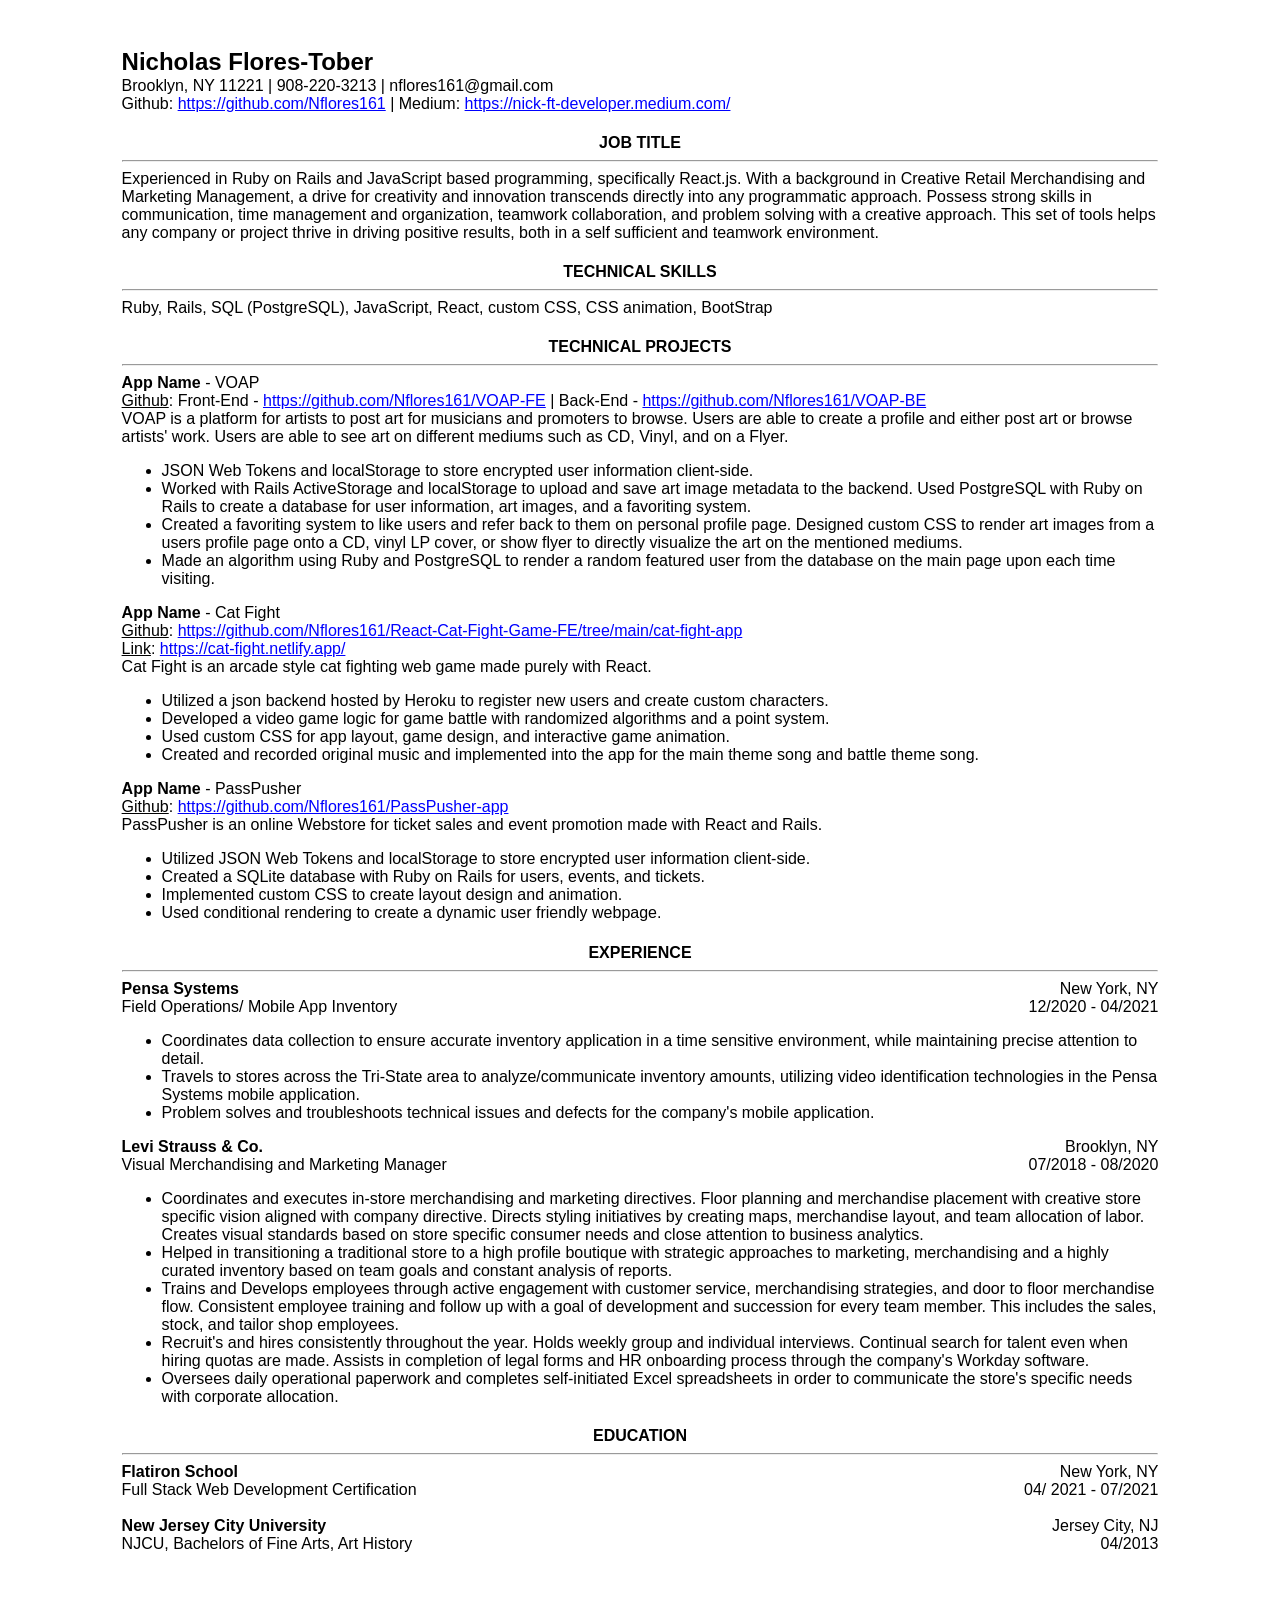
==== index.html @ 8d42a9af "Updated" ====
<!DOCTYPE html>
<html lang="en">
<head>
  <meta charset="UTF-8">
  <meta http-equiv="X-UA-Compatible" content="IE=edge">
  <meta name="viewport" content="width=device-width, initial-scale=1.0">
  <link rel="stylesheet" href="styles.css">
  <link rel="preconnect" href="https://fonts.googleapis.com">
  <link rel="preconnect" href="https://fonts.gstatic.com" crossorigin>
  <link href="https://fonts.googleapis.com/css2?family=Roboto&display=swap" rel="stylesheet">
  <title>Nick Flores-Tober's Resume</title>
</head>
<body>

  <header>
    <div>
      <h2 id="nameTitle">Nicholas Flores-Tober</h2>
        <p>
          Brooklyn, NY 11221 | 908-220-3213 | nflores161@gmail.com
        </p>
        <p>
          Github: <a href="https://github.com/Nflores161">https://github.com/Nflores161</a> | Medium: <a href="https://nick-ft-developer.medium.com/">https://nick-ft-developer.medium.com/</a>
        </p> 
    </div>
  </header> 

  <section>
    <h4 class="secTitle">JOB TITLE</h4><hr>
      <p>
        Experienced in Ruby on Rails and JavaScript based programming, specifically React.js. With a background in Creative Retail Merchandising and Marketing Management, a drive for creativity and innovation transcends directly into any programmatic approach. Possess strong skills in communication, time management and organization, teamwork collaboration, and problem solving with a creative approach. This set of tools helps any company or project thrive in driving positive results, both in a self sufficient and teamwork environment.
      </p> 
  </section>     
  <section>
    <h4 class="secTitle">TECHNICAL SKILLS</h4><hr>
      <p>
        Ruby, Rails, SQL (PostgreSQL), JavaScript, React, custom CSS, CSS animation, BootStrap
      </p> 
  </section>  

  <section>
    <h4 class="secTitle">TECHNICAL PROJECTS</h4><hr>
      <div>
        <p>
          <b>App Name</b> - VOAP
        </p>
        <p><u>Github</u>: Front-End - <a href="https://github.com/Nflores161/VOAP-FE">https://github.com/Nflores161/VOAP-FE</a> | Back-End - <a href="https://github.com/Nflores161/VOAP-BE">https://github.com/Nflores161/VOAP-BE</a>
        </p>
        <p>VOAP is a platform for artists to post art for musicians and promoters to browse. Users are able to create a profile and either post art or browse artists' work. Users are able to see art on different mediums such as CD, Vinyl, and on a Flyer.
        </p>  

        <ul>
          <li>
            JSON Web Tokens and localStorage to store encrypted user information client-side.
          </li> 
          <li>
          Worked with Rails ActiveStorage and localStorage to upload and save art image metadata to the backend.
          Used PostgreSQL with Ruby on Rails to create a database for user information, art images, and a favoriting system.
          </li>
          <li>
          Created a favoriting system to like users and refer back to them on personal profile page.
          Designed custom CSS to render art images from a users profile page onto a CD, vinyl LP cover, or show flyer to directly visualize the art on the mentioned mediums.
          </li>
          <li>
          Made an algorithm using Ruby and PostgreSQL to render a random featured user from the database on the main page upon each time visiting.
          </li>
        </ul>
      </div>

      <div>
        <p>
          <b>App Name</b> - Cat Fight
        </p>  
        <p>
          <u>Github</u>: <a href="https://github.com/Nflores161/React-Cat-Fight-Game-FE/tree/main/cat-fight-app">https://github.com/Nflores161/React-Cat-Fight-Game-FE/tree/main/cat-fight-app</a>
        </p>
        <p>  
          <u>Link</u>: <a href="https://cat-fight.netlify.app/">https://cat-fight.netlify.app/</a>
        </p>
        <p>
          Cat Fight is an arcade style cat fighting web game made purely with React.
        </p>
        <ul>
          <li>
            Utilized a json backend hosted by Heroku to register new users and create custom characters.
          </li>
          <li> 
            Developed a video game logic for game battle with randomized algorithms and a point system.
          </li>
          <li>
            Used custom CSS for app layout, game design, and interactive game animation.
          </li>
          <li>
            Created and recorded original music and implemented into the app for the main theme song and battle theme song.
          </li>
        </ul>
      </div>

      <div>
        <p>
          <b>App Name</b> -  PassPusher
        </p>
        <p>
          <u>Github</u>: <a href="https://github.com/Nflores161/PassPusher-app">https://github.com/Nflores161/PassPusher-app</a>
        </p>
        <p>
          PassPusher is an online Webstore for ticket sales and event promotion made with React and Rails.
        </p>  
        <ul> 
          <li>  
            Utilized JSON Web Tokens and localStorage to store encrypted user information client-side.
          </li> 
          <li>
            Created a SQLite database with Ruby on Rails for users, events, and tickets.
          </li>
          <li>
            Implemented custom CSS to create layout design and animation.
          </li>
          <li>  
          Used conditional rendering to create a dynamic user friendly webpage.
          </li>
        </ul>
      </div> 
  </section>     

  <section>
    <h4 class="secTitle">EXPERIENCE</h4><hr>
      <div>
        <div class="flexContainer">
          <p><b>Pensa Systems</b></p>
          <p>New York, NY</p>
        </div>

        <div class="flexContainer">
            <p>Field Operations/ Mobile App Inventory</p>
            <p>12/2020 - 04/2021</p>
        </div>
        <ul>
          <li>
            Coordinates data collection to ensure accurate inventory application in a time sensitive environment, while maintaining precise attention to detail.
          </li>
          <li>
            Travels to stores across the Tri-State area to analyze/communicate inventory amounts, utilizing video identification technologies in the Pensa Systems mobile application.
          </li>
          <li>
            Problem solves and troubleshoots technical issues and defects for the company's mobile application.
          </li>
        </ul>
      </div>

      <div>
        <div class="flexContainer">
          <p><b>Levi Strauss & Co.</b></p>
          <p>Brooklyn, NY</p> 
        </div>
        <div class="flexContainer">
          <p>Visual Merchandising and Marketing Manager</p> <p>07/2018 - 08/2020</p> 
        </div>
          <ul>
            <li>
              Coordinates and executes in-store merchandising and marketing directives. Floor planning and merchandise placement with creative store specific vision aligned with company directive. Directs styling initiatives by creating maps, merchandise layout, and team allocation of labor. Creates visual standards based on store specific consumer needs and close attention to business analytics.
            </li>
            <li>
              Helped in transitioning a traditional store to a high profile boutique with strategic approaches to marketing, merchandising and a highly curated inventory based on team goals and constant analysis of reports.
            </li>
            <li>
              Trains and Develops employees through active engagement with customer service, merchandising strategies, and door to floor merchandise flow. Consistent employee training and follow up with a goal of development and succession for every team member. This includes the sales, stock, and tailor shop employees.
            </li>
            <li>
              Recruit's and hires consistently throughout the year. Holds weekly group and individual interviews. Continual search for talent even when hiring quotas are made. Assists in completion of legal forms and HR onboarding process through the company's Workday software.
            </li>
            <li>
              Oversees daily operational paperwork and completes self-initiated Excel spreadsheets in order to communicate the store's specific needs with corporate allocation.
            </li>
          </ul>
      </div>
  </section>

  <section>
    <h4 class="secTitle">EDUCATION</h4><hr>
      <div>
        <div class="flexContainer">
          <p><b>Flatiron School</b></p> 	
          <p>New York, NY</p>
        </div>
        <div class="flexContainer">
          <p>Full Stack Web Development Certification</p>	
          <p>04/ 2021 - 07/2021</p>
        </div>  
      </div><br>

      <div>
        <div class="flexContainer">
          <p><b>New Jersey City University</b></p> 	
          <p>Jersey City, NJ</p>
        </div>
        <div class="flexContainer">
          <p>NJCU, Bachelors of Fine Arts, Art History</p>	
          <p>04/2013</p>
        </div>  
      </div>

  </section> 
</body>
<footer></footer>
</html>
---- styles.css ----
/* universal styles */
html, body {
  margin: auto;
  max-width: 90%;
  font-family: 'Arial', sans-serif;
}

/* link styling */
a:link {
  color: blue;
  text-decoration: underline;
}

a:visited {
  color: purple;
  text-decoration: underline;
}

a:hover {
  color: rgb(235, 8, 8);
  text-decoration: underline;
}

/* section title spacing and centering */
.secTitle {
  text-align: center;
  margin-bottom: 0;
}

/* line height spacing for div's and p's */
#nameTitle {
  margin-bottom: .5px;
  margin-top: 2em;
  padding: 0;
}

p {
  margin: 0;
  padding: 0;
}

/* flex for experience and date section layout */

.flexContainer {
  display: flex;
  flex-direction: row;
  justify-content: space-between;
}

/* footer spacing */

footer {
  margin: 4em;
}
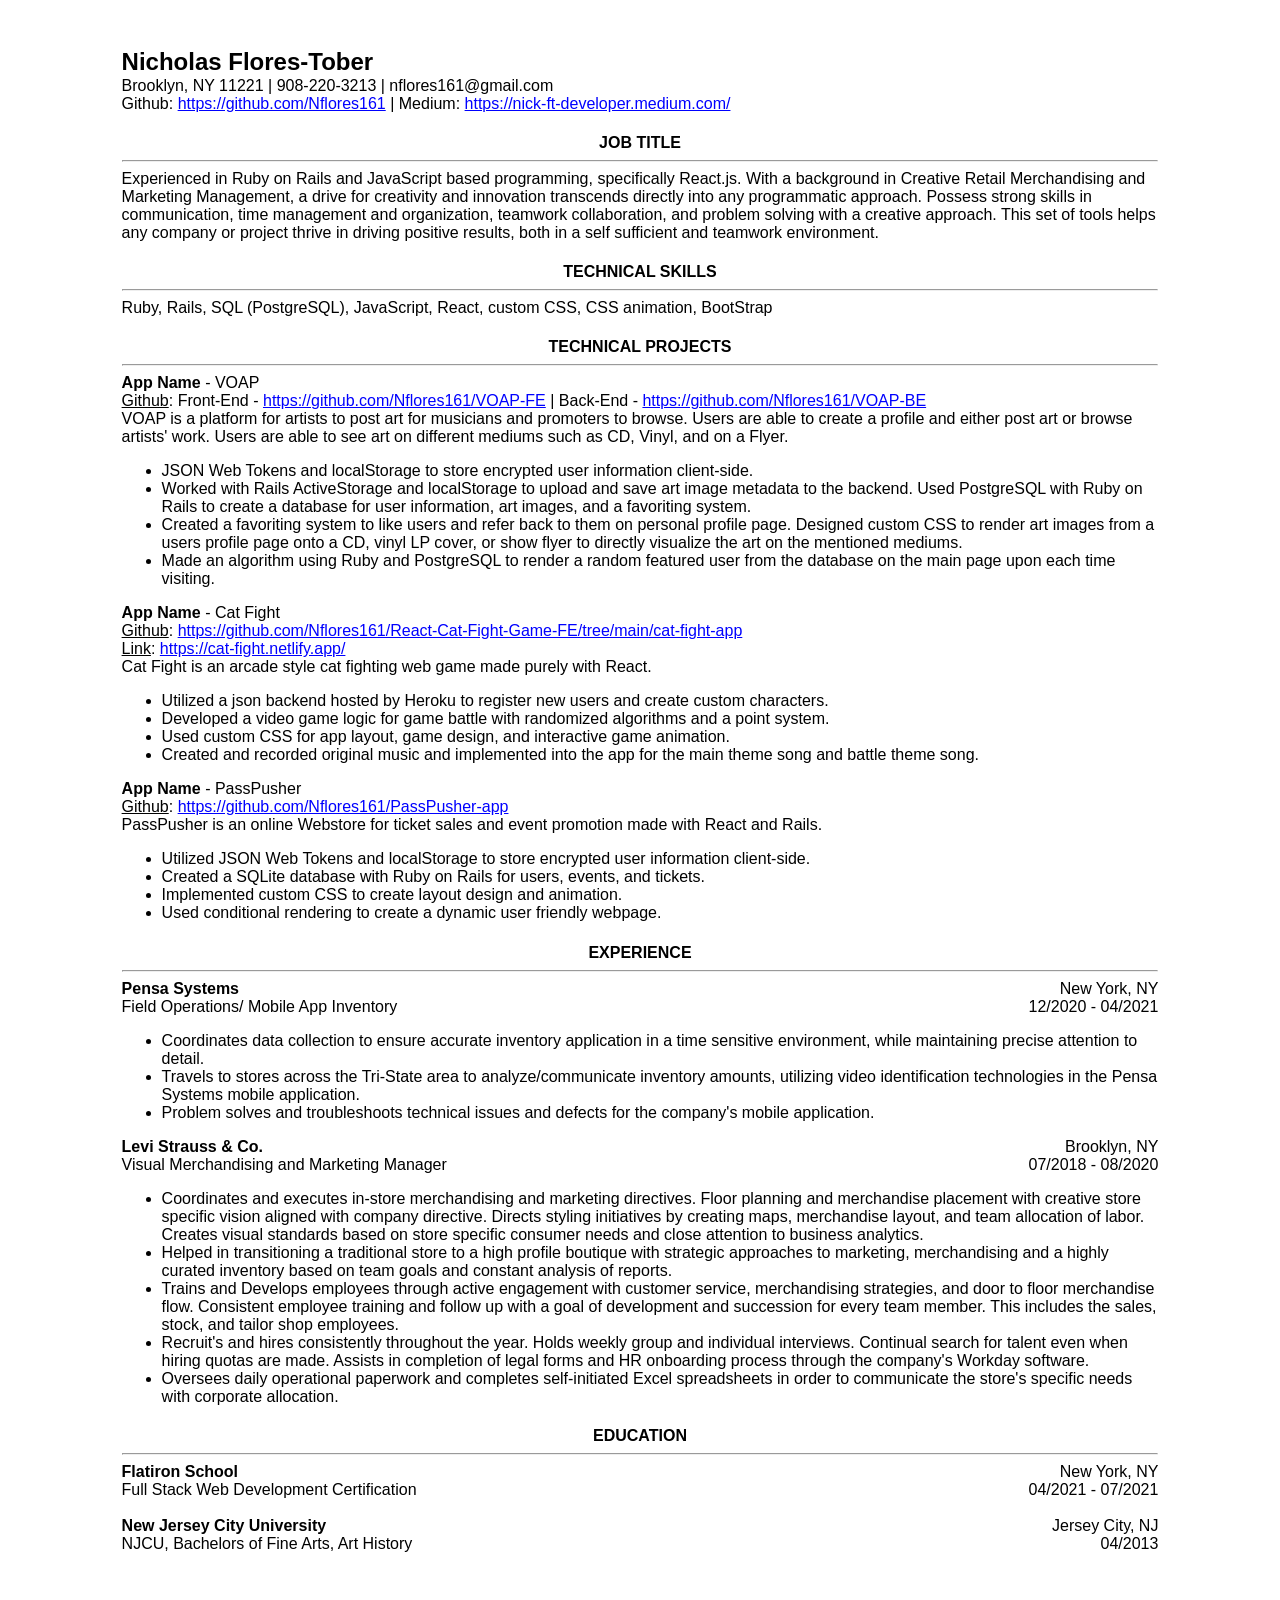
==== commit 0dc5823f: "Updated" ====
--- a/index.html
+++ b/index.html
@@ -184,7 +184,7 @@
         </div>
         <div class="flexContainer">
           <p>Full Stack Web Development Certification</p>	
-          <p>04/ 2021 - 07/2021</p>
+          <p>04/2021 - 07/2021</p>
         </div>  
       </div><br>
 
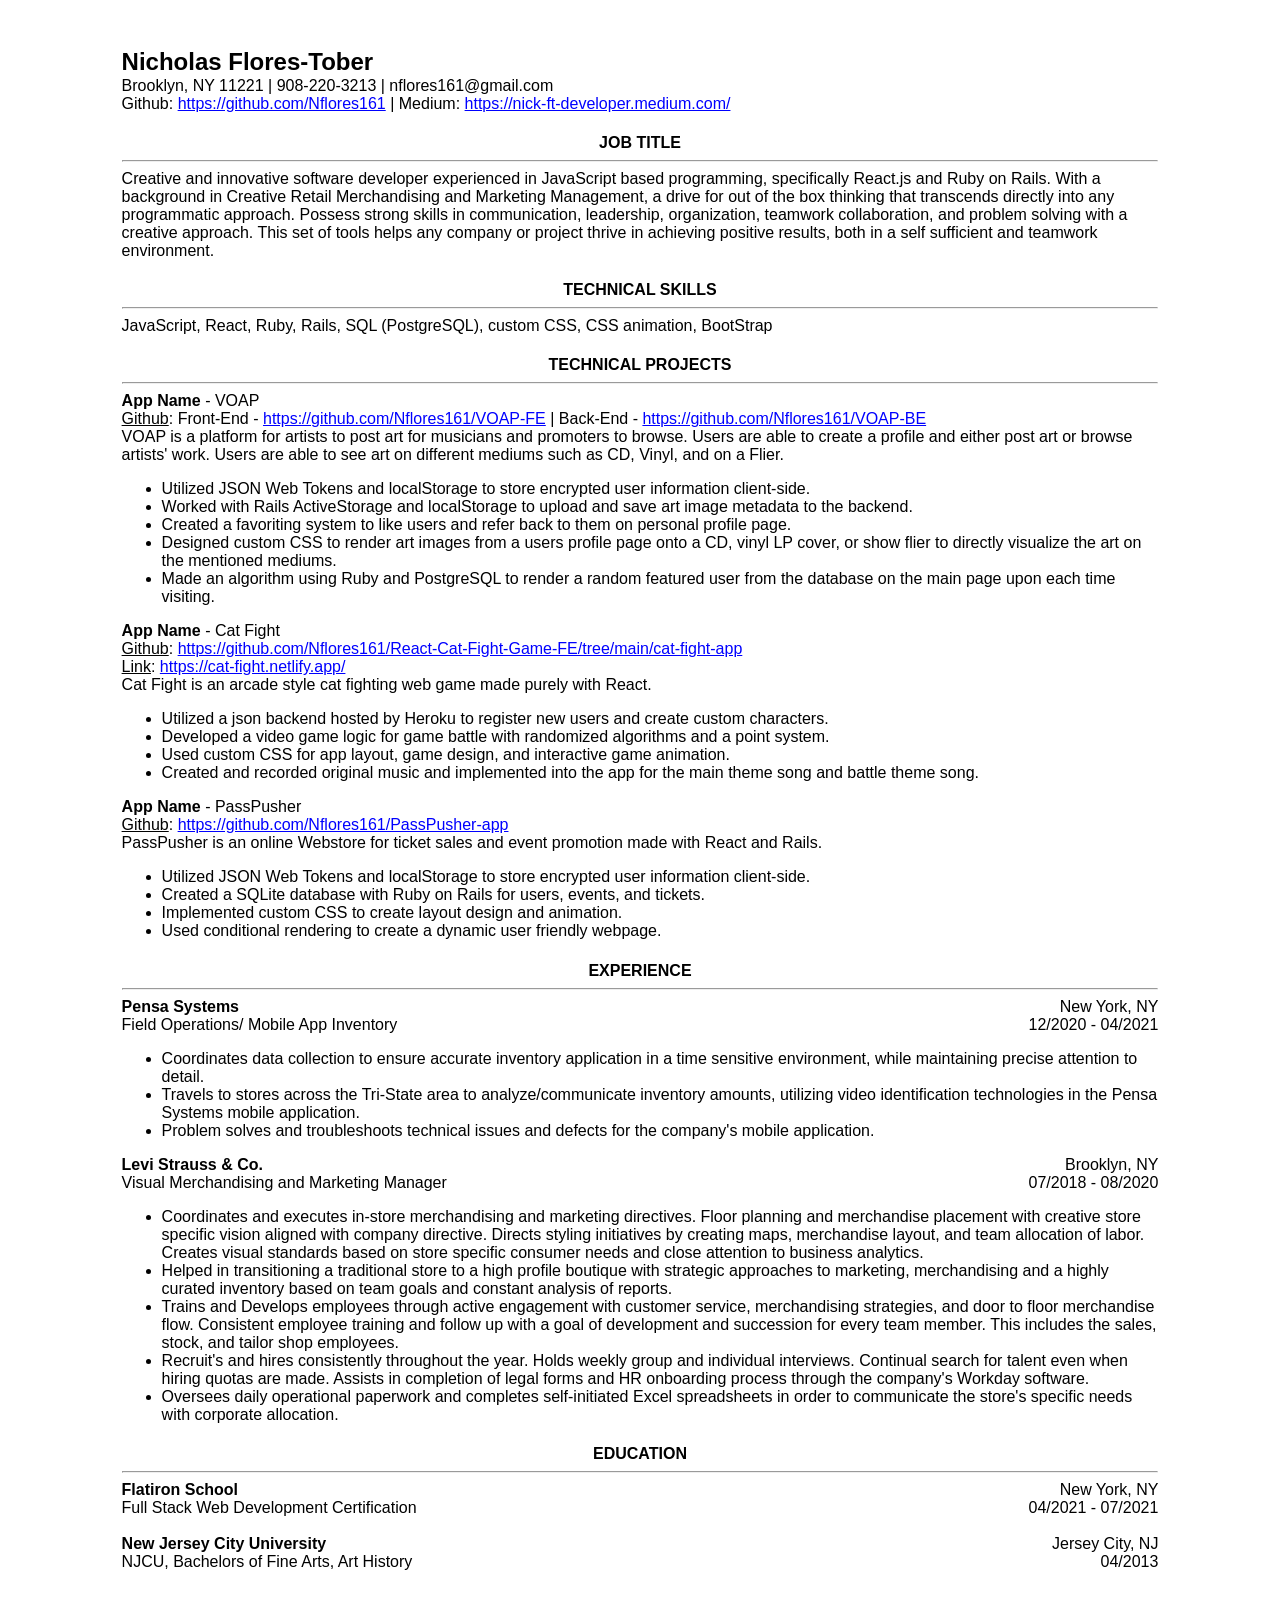
==== commit 5dc0c01f: "Updated resume" ====
--- a/index.html
+++ b/index.html
@@ -27,13 +27,13 @@
   <section>
     <h4 class="secTitle">JOB TITLE</h4><hr>
       <p>
-        Experienced in Ruby on Rails and JavaScript based programming, specifically React.js. With a background in Creative Retail Merchandising and Marketing Management, a drive for creativity and innovation transcends directly into any programmatic approach. Possess strong skills in communication, time management and organization, teamwork collaboration, and problem solving with a creative approach. This set of tools helps any company or project thrive in driving positive results, both in a self sufficient and teamwork environment.
+        Creative and innovative software developer experienced in JavaScript based programming, specifically React.js and Ruby on Rails. With a background in Creative Retail Merchandising and Marketing Management, a drive for out of the box thinking that transcends directly into any programmatic approach. Possess strong skills in communication, leadership, organization, teamwork collaboration, and problem solving with a creative approach. This set of tools helps any company or project thrive in achieving positive results, both in a self sufficient and teamwork environment.
       </p> 
   </section>     
   <section>
     <h4 class="secTitle">TECHNICAL SKILLS</h4><hr>
       <p>
-        Ruby, Rails, SQL (PostgreSQL), JavaScript, React, custom CSS, CSS animation, BootStrap
+        JavaScript, React, Ruby, Rails, SQL (PostgreSQL), custom CSS, CSS animation, BootStrap
       </p> 
   </section>  
 
@@ -45,23 +45,24 @@
         </p>
         <p><u>Github</u>: Front-End - <a href="https://github.com/Nflores161/VOAP-FE">https://github.com/Nflores161/VOAP-FE</a> | Back-End - <a href="https://github.com/Nflores161/VOAP-BE">https://github.com/Nflores161/VOAP-BE</a>
         </p>
-        <p>VOAP is a platform for artists to post art for musicians and promoters to browse. Users are able to create a profile and either post art or browse artists' work. Users are able to see art on different mediums such as CD, Vinyl, and on a Flyer.
+        <p>VOAP is a platform for artists to post art for musicians and promoters to browse. Users are able to create a profile and either post art or browse artists' work. Users are able to see art on different mediums such as CD, Vinyl, and on a Flier.
         </p>  
 
         <ul>
           <li>
-            JSON Web Tokens and localStorage to store encrypted user information client-side.
+            Utilized JSON Web Tokens and localStorage to store encrypted user information client-side.
           </li> 
           <li>
-          Worked with Rails ActiveStorage and localStorage to upload and save art image metadata to the backend.
-          Used PostgreSQL with Ruby on Rails to create a database for user information, art images, and a favoriting system.
-          </li>
-          <li>
-          Created a favoriting system to like users and refer back to them on personal profile page.
-          Designed custom CSS to render art images from a users profile page onto a CD, vinyl LP cover, or show flyer to directly visualize the art on the mentioned mediums.
-          </li>
-          <li>
-          Made an algorithm using Ruby and PostgreSQL to render a random featured user from the database on the main page upon each time visiting.
+            Worked with Rails ActiveStorage and localStorage to upload and save art image metadata to the backend.
+          </li>
+          <li>
+            Created a favoriting system to like users and refer back to them on personal profile page.
+          </li>
+          <li>
+            Designed custom CSS to render art images from a users profile page onto a CD, vinyl LP cover, or show flier to directly visualize the art on the mentioned mediums.
+          </li>
+          <li>
+            Made an algorithm using Ruby and PostgreSQL to render a random featured user from the database on the main page upon each time visiting.
           </li>
         </ul>
       </div>
